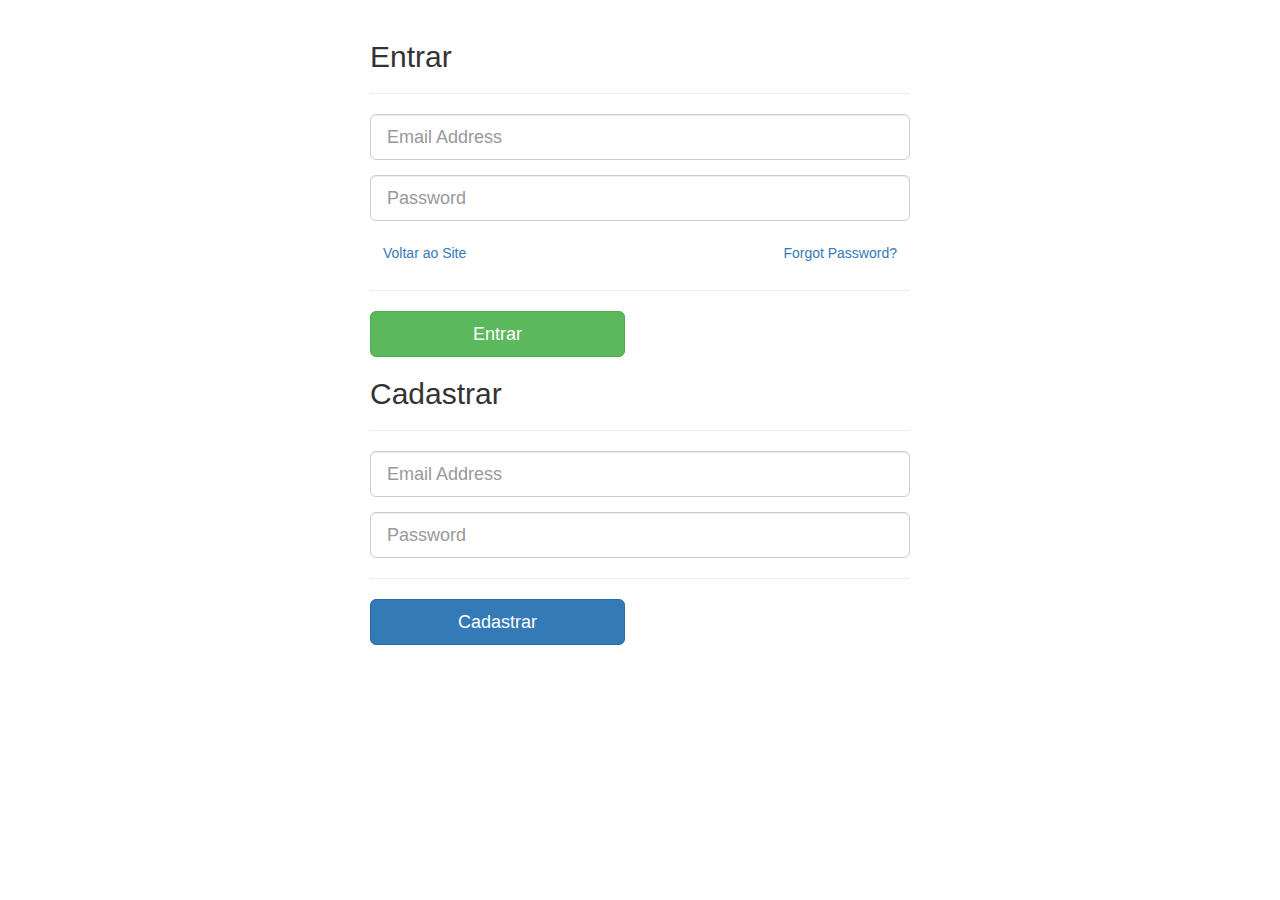
==== login.html @ def4c769 "atualizando formulario de login e cadastro" ====
<!DOCTYPE html>
<head>
    <html lang="pt-br"></html>
    <title>W&D Informática</title>
    <meta charset="utf-8">
    <meta name="viewport" content="width=device-width, initial-scale=1, shrink-to-fit=no">
    <link rel="stylesheet" type="text/css" href="bootstrap/css/bootstrap.min.css">
    <link rel="stylesheet" type="text/css" href="css/style.css">
    <script type="text/javascript" src="bootstrap/js/main.js"></script>
    <link rel="icon" href="/docs/4.5/assets/img/favicons/favicon.ico">

 </head>

 

<div class="container">

<div class="row" style="margin-top:20px">
    <div class="col-xs-12 col-sm-8 col-md-6 col-sm-offset-2 col-md-offset-3">
		<form role="form">
			<fieldset>
				<h2>Entrar</h2>
				<hr class="colorgraph">
				<div class="form-group">
                    <input type="email" name="email" id="email" class="form-control input-lg" placeholder="Email Address">
				</div>
				<div class="form-group">
                    <input type="password" name="password" id="password" class="form-control input-lg" placeholder="Password">
				</div>
				<span class="button-checkbox">
					<button type="button" class="btn" data-color="info"><a href="index.html">Voltar ao Site</a></button>
                    <input type="checkbox" name="remember_me" id="remember_me" checked="checked" class="hidden">
					<a href="" class="btn btn-link pull-right">Forgot Password?</a>
				</span>

				 <!--INICIO CADASTRAR E ENTRAR NO SITE-->
				<hr class="colorgraph">
				<div class="row">

					<div class="col-xs-6 col-sm-6 col-md-6">
                        <input type="submit" class="btn btn-lg btn-success btn-block" value="Entrar">
					</div>
				</div>

			</fieldset>
		</form>

		<form role="form">
			<fieldset>
				<h2>Cadastrar</h2>
				<hr class="colorgraph">
				<div class="form-group">
                    <input type="email" name="email" id="email" class="form-control input-lg" placeholder="Email Address">
				</div>
				<div class="form-group">
                    <input type="password" name="password" id="password" class="form-control input-lg" placeholder="Password">
				</div>
				
				 <!--INICIO CADASTRAR E ENTRAR NO SITE-->
				<hr class="colorgraph">
				<div class="row">
				<div class="col-xs-6 col-sm-6 col-md-6 btncadastrar">
						<a href="" class="btn btn-lg btn-primary btn-block">Cadastrar</a>
					</div>
				</div>

			</fieldset>
		</form>


		
	</div>
</div>

</div>
<link href="//netdna.bootstrapcdn.com/bootstrap/3.1.0/css/bootstrap.min.css" rel="stylesheet" id="bootstrap-css">

<script src="bootstrap/js/jquery-1.11.1.min.js"></script>
<!------ Include the above in your HEAD tag ---------->
---- css/style.css ----
body{
    font-family: Arial, Helvetica, sans-serif;
}
img{
    padding:10px;
}

h4{
    color: #069;
}

.navbar{
    background-color:#FFF;
    padding-bottom: 30px;
}

.menuSuperior{
    padding-bottom:75px;
}

.quemsomos{
    background-color: #069;
    color: #FFF;
    padding-top: 10px;
}


.parceiros{
    background-color: #F4F6F6;
}

.servicos{
    background-color:#B2BABB;
}

.margim{
    padding-bottom: 30px;
    padding-top: 30px;
}

.bg-footer{
    background-color:#148F77;
    color:#FFF;

}

.btncadastrar{
    margin-bottom: 40px;
}
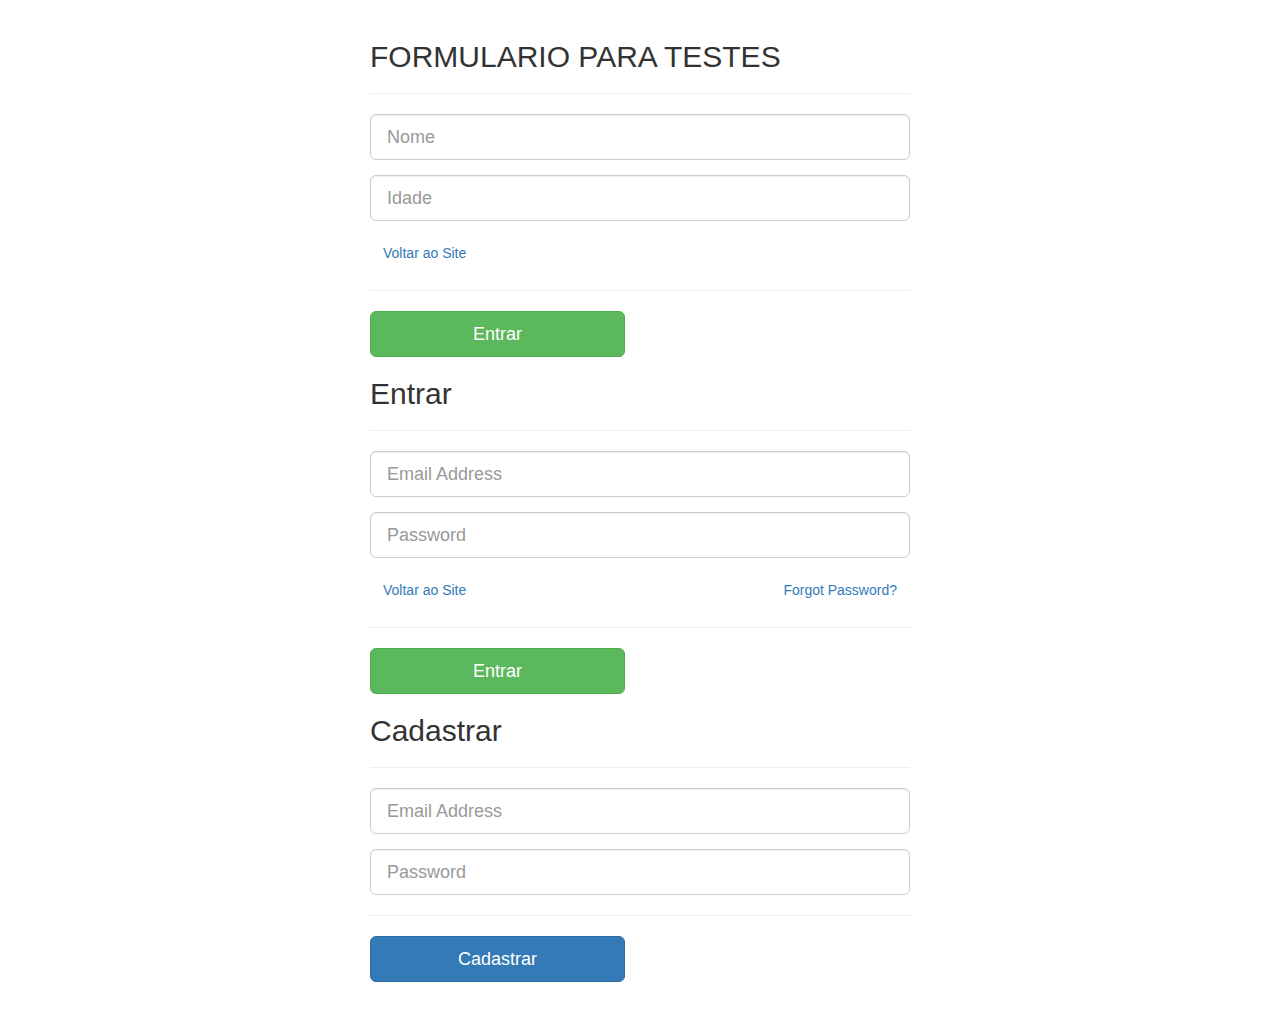
==== commit 7140fe79: "adicionando validações de campos do formulario" ====
--- a/login.html
+++ b/login.html
@@ -17,6 +17,34 @@
 
 <div class="row" style="margin-top:20px">
     <div class="col-xs-12 col-sm-8 col-md-6 col-sm-offset-2 col-md-offset-3">
+
+
+		<!--INICIO DO FORMULÁRIO DE TESTES-->
+		<form action="bootstrap/js/scripts/script.php" method="POST">
+			<fieldset>
+				<h2>FORMULARIO PARA TESTES</h2>
+				<hr class="colorgraph">
+				<div class="form-group">
+                    <input type="text" name="nome"  class="form-control input-lg" placeholder="Nome">
+				</div>
+				<div class="form-group">
+                    <input type="text" name="idade" class="form-control input-lg" placeholder="Idade">
+				</div>
+				<span class="button-checkbox">
+					<button type="submit" class="btn" data-color="info"><a href="index.html">Voltar ao Site</a></button>
+				</span>
+				<hr class="colorgraph">
+				<div class="row">
+
+					<div class="col-xs-6 col-sm-6 col-md-6">
+                        <input type="submit" class="btn btn-lg btn-success btn-block" value="Entrar">
+					</div>
+				</div>
+
+			</fieldset>
+		</form>
+
+		<!--INICIO DO FORMULÁRIO DE LOGIN-->
 		<form role="form">
 			<fieldset>
 				<h2>Entrar</h2>
@@ -32,8 +60,6 @@
                     <input type="checkbox" name="remember_me" id="remember_me" checked="checked" class="hidden">
 					<a href="" class="btn btn-link pull-right">Forgot Password?</a>
 				</span>
-
-				 <!--INICIO CADASTRAR E ENTRAR NO SITE-->
 				<hr class="colorgraph">
 				<div class="row">
 
@@ -45,6 +71,7 @@
 			</fieldset>
 		</form>
 
+		  <!--INICIO DO FORMULÁRIO DE CADASTRO-->
 		<form role="form">
 			<fieldset>
 				<h2>Cadastrar</h2>
